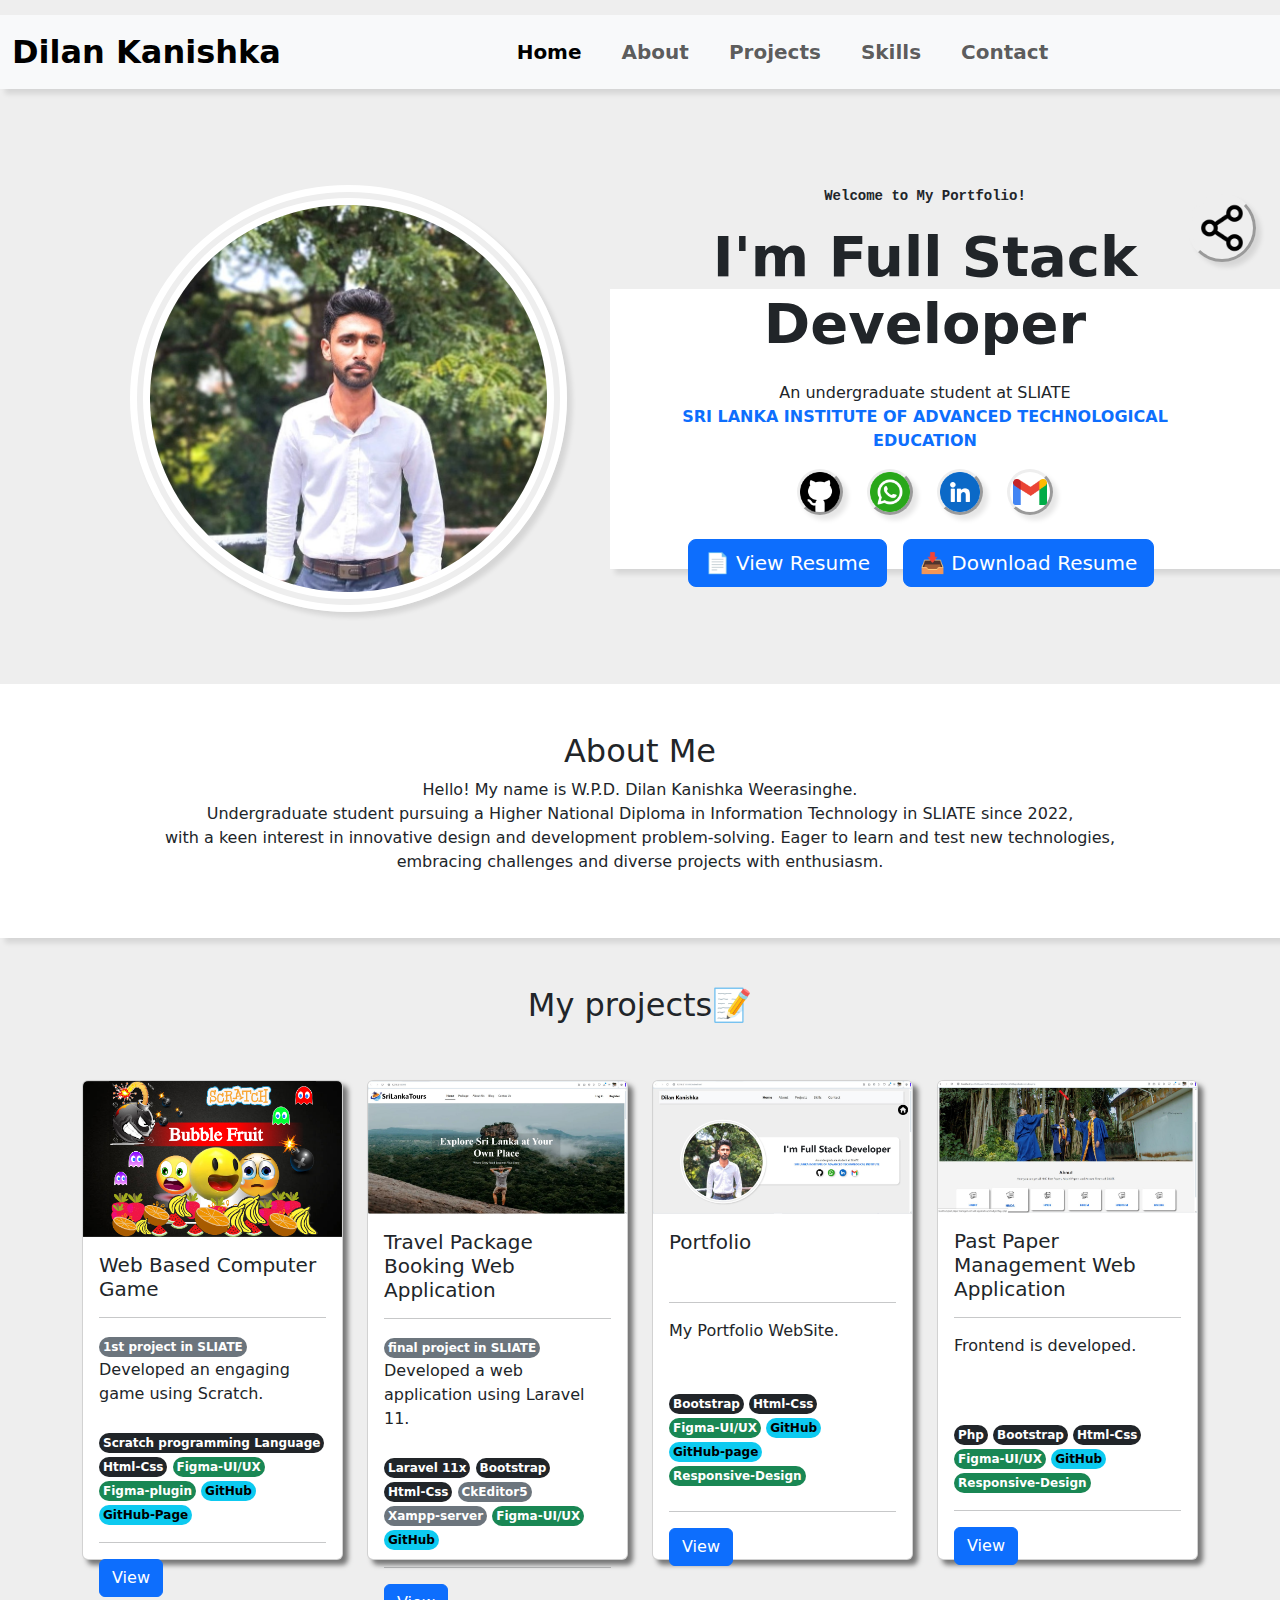
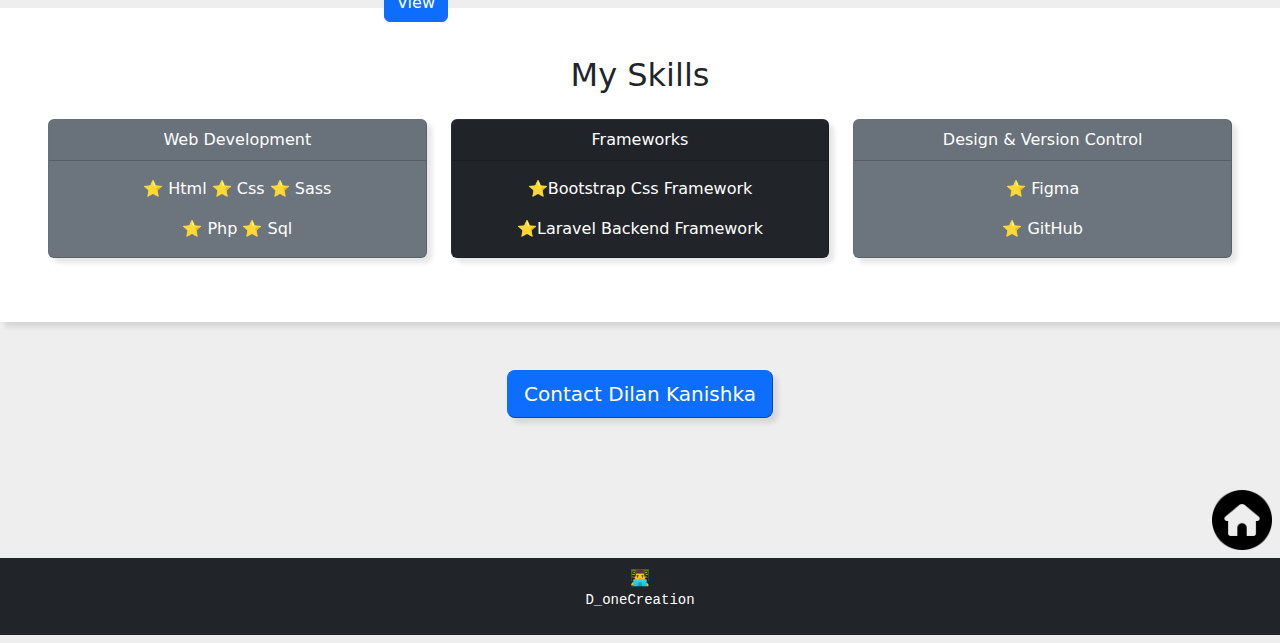
==== index.html @ 0414b309 "add resume and change link name" ====
<!DOCTYPE html>
<html lang="en">
<head>
    <meta charset="UTF-8">
    <meta name="viewport" content="width=device-width, initial-scale=1">
    <!-- bootstrap css cdn link -->
    <link href="https://cdn.jsdelivr.net/npm/bootstrap@5.3.3/dist/css/bootstrap.min.css" rel="stylesheet" integrity="sha384-QWTKZyjpPEjISv5WaRU9OFeRpok6YctnYmDr5pNlyT2bRjXh0JMhjY6hW+ALEwIH" crossorigin="anonymous">
    <link rel="stylesheet" href="css/main.css">
    <link rel="stylesheet" href="css/navBar.css">
    <title>Dilan kanishka</title>
</head>

<body>
    <nav class="navbar navbar-expand-lg bg-body-tertiary navbar-custom" id="home">
        <div class="container-fluid">
          <a class="navbar-brand fs-2 fw-bold" href="#">Dilan Kanishka</a>
          <button class="navbar-toggler" type="button" data-bs-toggle="collapse" data-bs-target="#navbarSupportedContent" aria-controls="navbarSupportedContent" aria-expanded="false" aria-label="Toggle navigation">
            <span class="navbar-toggler-icon"></span>
          </button>
          <div class="collapse navbar-collapse" id="navbarSupportedContent">
            <ul class="navbar-nav mb-lg-0 fs-5 fw-semibold gap-4">
              <li class="nav-item">
                <a class="nav-link active" aria-current="page" href="#home">Home</a>
              </li>
              <li class="nav-item">
                <a class="nav-link" href="#about">About</a>
              </li>
              <li class="nav-item">
                <a class="nav-link" href="#Projects">Projects</a>
              </li>
              <li class="nav-item">
                <a class="nav-link" href="#Skills">Skills</a>
              </li>
              <li class="nav-item">
                <a class="nav-link" href="#Contact">Contact</a>
              </li>
            </ul>
          </div>
        </div>
      </nav>


    <!-- web share function --> 
    <div class="d-flex justify-content-end">
        <div class=" position-absolute me-4 web-share-icon">
            <img src="image/tools-image/share.png" id="shareBtn" alt="share icon" class="shareImageWidth" > 
        </div>
    </div>
    

    <!-- main details background -->
    <div class=" main-details-bg z-n1">
        <!-- this is white background -->
    </div>

    <!-- body section start -->
    <div class="container mt-5">
        <div class="row align-items-center">
            <div class="col-md-6">
                <!-- user image -->
                <img src="image/user-image/user 2.jpg" class="user-main-img m-5" alt="user Image">
            </div>
            <div class="col-md-6">
                <!-- main Texts -->
                <div class="text-center">
                    <pre class="fw-bold">Welcome to My Portfolio!</pre>
                    <h1 class="mb-4 large-heading fw-bolder">I'm Full Stack Developer</h1>
                    <p> An undergraduate student at SLIATE <br>
                        <a href="http://www.sliate.ac.lk" target="_blank" rel="noopener noreferrer">
                            <span class="text-primary fw-bold">
                                SRI LANKA INSTITUTE OF ADVANCED TECHNOLOGICAL EDUCATION
                            </span>
                        </a>
                    </p>
                </div>
                <!-- social media links -->
                <div class="d-flex justify-content-center gap-4 img-fluid mb-4">
                    <div class="rounded-circle shadow-bg hover-animation"> 
                        <a href="https://github.com/Dilan032" target="_blank" rel="noopener noreferrer">
                        <img src="image/social-media-image/github.png" alt="github-icon" width="40px">
                        </a>
                    </div>
                    <div class="rounded-circle shadow-bg hover-animation">
                        <a href="https://wa.me/94779922985" target="_blank" rel="noopener noreferrer">
                        <img src="image/social-media-image/whatsapp.png" alt="whatsapp-icon" width="40px">
                        </a>
                    </div>
                    <div class="rounded-circle shadow-bg hover-animation">
                        <a href="https://www.linkedin.com/in/dilan-kanishka032/"  target="_blank" rel="noopener noreferrer">
                        <img src="image/social-media-image/linkedin.png" alt="linkedin-icon" width="40px">
                        </a>
                    </div>
                    <div class="rounded-circle shadow-bg hover-animation">
                        <a href="mailto:dilankanishka032@gmail.com">
                        <img src="image/social-media-image/gmail.png" alt="gmail-icon" width="40px">
                        </a>
                    </div>
                </div>
                <!-- for resume download or view -->
                <div class="d-grid gap-2 d-md-flex justify-content-md-center position-relative text-center">
                    <button  onclick="openPDF()" class="btn btn-primary btn-lg mb-4 me-md-2 position-static position-md-absolute hover-animation">📄 View Resume</button>
                    <a href="resume/W.P.D.D.K.WeerasinhgeResume.pdf" download="W.P.D.D.K.WeerasinhgeResume.pdf" class="btn btn-primary btn-lg mb-4 me-md-2 position-static position-md-absolute hover-animation">📥 Download Resume</a>
                </div>

            </div>
        </div>
    </div>

    <!-- about page -->
    <div class="mt-4">
        <div class="about-bg p-5 mb-4 text-center">
            <h2 id="about">About Me</h2>
            <p>
                Hello! My name is W.P.D. Dilan Kanishka Weerasinghe. <br>
                Undergraduate student pursuing a Higher National Diploma in Information Technology in SLIATE since 2022, <br>
                with a keen interest in innovative design and development problem-solving. 
                Eager to learn and test new technologies, <br>
                embracing challenges and diverse projects with enthusiasm.
            </p>                
        </div>
    </div>

        <!-- my project section -->
        <div class="container mt-4">
        <h2 id="Projects" class="text-center mt-5">My projects📝</h2>
        <div class="row align-items-center">

            <div class="col-12 col-sm-6 col-md-4 col-lg-3  d-flex justify-content-center align-items-center">
                <div class="card mt-5 project-section-card">
                    <img src="image/project-images/main-img-gamewith Logo.png" class="card-img-top" alt="game image">
                    <div class="card-body">
                      <h5 class="card-title">Web Based Computer Game</h5>
                      <hr>
                      <p class="card-text">
                        <span class="badge rounded-pill text-bg-secondary p-1">1st project in SLIATE</span>
                        Developed an engaging game using Scratch. 
                      </p>
                      <div class="mt-4">
                        <span class="badge rounded-pill text-bg-dark p-1">Scratch programming Language</span>
                        <span class="badge rounded-pill text-bg-dark p-1">Html-Css</span>
                        <span class="badge rounded-pill text-bg-success p-1">Figma-UI/UX</span>
                        <span class="badge rounded-pill text-bg-success p-1">Figma-plugin</span>
                        <span class="badge rounded-pill text-bg-info p-1">GitHub</span>
                        <span class="badge rounded-pill text-bg-info p-1">GitHub-Page</span>
                      </div>
                      <hr>
                      <button type="button" class="btn btn-primary" data-bs-toggle="modal" data-bs-target="#Game">View</button>
                    </div>
                </div>
            </div>

            <!-- Modal for Web Based Computer Game-->
            <div class="modal fade mt-5" id="Game" tabindex="-1" aria-labelledby="exampleModalLabel" aria-hidden="true">
              <div class="modal-dialog">
                <div class="modal-content">
                  <div class="modal-header">
                    <h1 class="modal-title fs-5" id="exampleModalLabel">Web Based Computer Game</h1>
                    <button type="button" class="btn-close" data-bs-dismiss="modal" aria-label="Close"></button>
                  </div>
                  <div class="modal-body">
                   <p>
                    Here the player has to collect fruits while protecting from enemies.
                    It also shows the number of fruits collected by the player and the health of the player.
                    <hr>
                    There are 6 game levels. These game levels are created separately and included in a website. 
                    <br><br>
                    <span class="fw-bold">Visit To </span>
                    <a href="https://dilan032.github.io/WebBased-Game-and-WebSite/" target="_blank" rel="noopener noreferrer" class="fs-5 hover-animation">
                      Bubble Fruit Website
                    </a>
                   </p>
                  </div>
                  <div class="modal-footer">
                      <a href="projects/WebBasedComputerGame/WebBasedComputerGame.html" class="btn btn-primary hover-animation">Screenshots</a>
                      <a href="https://www.figma.com/design/UPzGzLjsF3SDnGhJNsBVNZ/Bubble-Fruit-WebSite?t=43evfqY8JE8yEy0c-1" target="_blank" rel="noopener noreferrer" class="btn btn-primary hover-animation">UI/UX Design</a>
                      <a href="https://github.com/Dilan032/WebBased-Game-and-WebSite" target="_blank" rel="noopener noreferrer"  class="btn btn-dark hover-animation">Source Code</a>
                  </div>
                </div>
              </div>
            </div>


            

            <div class="col-12 col-sm-6 col-md-4 col-lg-3  d-flex justify-content-center align-items-center">
                <div class="card mt-5 project-section-card">
                    <img src="image/project-images/home page.JPG" class="card-img-top" alt="game image">
                    <div class="card-body">
                      <h5 class="card-title">Travel Package Booking Web Application</h5>
                      <hr>
                      <p class="card-text">
                        <span class="badge rounded-pill text-bg-secondary p-1">final project in SLIATE</span>
                        Developed a web application using Laravel 11.
                      </p>
                      <div class="mt-4">
                        <span class="badge rounded-pill text-bg-dark p-1">Laravel 11x</span>
                        <span class="badge rounded-pill text-bg-dark p-1">Bootstrap</span>
                        <span class="badge rounded-pill text-bg-dark p-1">Html-Css</span>
                        <span class="badge rounded-pill text-bg-secondary p-1">CkEditor5</span>
                        <span class="badge rounded-pill text-bg-secondary p-1">Xampp-server</span>
                        <span class="badge rounded-pill text-bg-success p-1">Figma-UI/UX</span>
                        <span class="badge rounded-pill text-bg-info p-1">GitHub</span>
                      </div>
                      <hr>
                      <a href="#" class="btn btn-primary hover-animation" data-bs-toggle="modal" data-bs-target="#TravelWeb">View</a>
                    </div>
                </div>
            </div>

            <!-- Modal for Travel Package Booking Web Application-->
            <div class="modal fade mt-4 mb-5" id="TravelWeb" tabindex="-1" aria-labelledby="TravelWeb" aria-hidden="true">
              <div class="modal-dialog">
                <div class="modal-content">
                  <div class="modal-header">
                    <h1 class="modal-title fs-5" id="exampleModalLabel"> Travel Package Booking Web Application</h1>
                    <button type="button" class="btn-close" data-bs-dismiss="modal" aria-label="Close"></button>
                  </div>
                  <div class="modal-body">
                   <p>
                    <div class="p-3 mb-2 bg-black text-white">User features</div>
            

                    <ul>

                      <li> <b>View details about </b>
                        <br>
                        travel agency ,  Blog Post ,  Travel Packages 
                      </li>

                      <hr>

                      <li> <b>Book Travel package </b>
                        <br>
                        entering relavet Information 
                      </li>

                      <hr>
                        
                      <li><b>View Current status about Booking</b>
                        <br>
                        payment ->  pendin , Conform , Reject 
                        <br>
                        booking ->  pendin , Conform , Reject
                      </li>

                      <hr>

                      <li> <b>View the invoice and pay for the relevant booking</b> </li>

                      <hr>

                      <li> <b>contact travel agency using Contact Form </b>
                        <br>
                        any one can contact travel agency without login
                      </li> 

                    </ul>
                    
                    <hr>

                    <div class="p-3 mb-2 bg-black text-white">Admin features</div>
                    <br>

                    <ul>
                      <li> <b>View all summary of the web application</b>
                        <br>
                        Users ->  Active Users , Not active Users <br>
                        Resavation ->  All Resavation , Conform Resavation , Reject Resavation , To Check Payment <br>
                        Blog Post -> All Blog Post <br>
                        Travel Packages ->  All Travel Packges , Adventure Tour , Beach Holiday Tour , Cultural Tour , Business Trip Tour <br>
                      </li>

                      <hr>

                      <li> <b>Manage Users</b> 
                        <br>
                        Show User Details ->  Number Of Reservations , Date of Joining  etc. <br>
                        Contact or Remove User Account
                      </li>

                      <hr>

                      <li> <b>User's Massages</b> 
                        <br>
                         View , Delete , Show Massage Send Date and Time , Send Email To User 
                      </li>

                      <hr>

                      <li> <b>CRUD Operations For Trvel Package</b>
                        <br>
                       create , Delete , View , Update 
                      </li>

                      <hr>

                      <li> <b>CRUD Operations For Blog Post</b> 
                        <br>
                         create , Delete , View , Update 
                      </li>
                    </ul>

                   </p>

                  </div>
                  <div class="modal-footer mb-5">
                      <a href="projects/TavelPackageBookingWebApplication/TavelPackageBookingWeb.html" class="btn btn-primary hover-animation">Screenshots</a>
                      <a href="https://www.figma.com/design/E5aFcTBk4oNJvYFS6FPTE7/Travel-Package-Web-App-%22-Sinha-Tour-%22?node-id=0-1&t=43evfqY8JE8yEy0c-1" target="_blank" rel="noopener noreferrer" class="btn btn-primary hover-animation">UI/UX Design</a>
                      <a href="https://github.com/Dilan032/Travel-Package-Booking-Web-Application" target="_blank" rel="noopener noreferrer" class="btn btn-dark hover-animation">Source Code</a>
                      <button type="button" class="btn btn-secondary" data-bs-dismiss="modal">Close</button>
                  </div>
                </div>
              </div>
            </div>

            <div class="col-12 col-sm-6 col-md-4 col-lg-3  d-flex justify-content-center align-items-center">
                <div class="card mt-5 project-section-card">
                    <img src="image/project-images/portfolio web ss.JPG" class="card-img-top" alt="game image">
                    <div class="card-body">
                      <h5 class="card-title mb-5">Portfolio</h5>
                      <hr>
                      <p class="card-text">
                        My Portfolio WebSite.
                      </p>
                     
                      <div class="mt-5 mb-4">
                        <span class="badge rounded-pill text-bg-dark p-1">Bootstrap</span>
                        <span class="badge rounded-pill text-bg-dark p-1">Html-Css</span>
                        <span class="badge rounded-pill text-bg-success p-1">Figma-UI/UX</span>
                        <span class="badge rounded-pill text-bg-info p-1">GitHub</span>
                        <span class="badge rounded-pill text-bg-info p-1">GitHub-page</span>
                        <span class="badge rounded-pill text-bg-success p-1">Responsive-Design</span>
                      </div>
                      <hr>
                      <a href="#" class="btn btn-primary hover-animation" data-bs-toggle="modal" data-bs-target="#Portfolio">View</a>
                    </div>
                </div>
            </div>

            <!-- Modal for Portfolio-->
            <div class="modal fade mt-5 " id="Portfolio" tabindex="-1" aria-labelledby="Portfolio" aria-hidden="true">
              <div class="modal-dialog">
                <div class="modal-content">
                  <div class="modal-header">
                    <h1 class="modal-title fs-5" id="exampleModalLabel"> Portfolio WebSite.</h1>
                    <button type="button" class="btn-close" data-bs-dismiss="modal" aria-label="Close"></button>
                  </div>
                  <div class="modal-body">
                   <p>
                    My Portfolio WebSite.
                   </p>
                  </div>
                  <div class="modal-footer">
                      <a href="https://www.figma.com/design/GKoc4sbautj9W1CK4fBAuo/Portfolio?t=43evfqY8JE8yEy0c-1" target="_blank" rel="noopener noreferrer"  class="btn btn-primary hover-animation">UI/UX Design</a>
                      <a href="https://github.com/Dilan032/Portfolio" target="_blank" rel="noopener noreferrer" class="btn btn-dark hover-animation">Source Code</a>
                  </div>
                </div>
              </div>
            </div>


            <div class="col-12 col-sm-6 col-md-4 col-lg-3  d-flex justify-content-center align-items-center">
                <div class="card mt-5 project-section-card">
                    <img src="image/project-images/past paper web2.JPG" class="card-img-top" alt="game image">
                    <div class="card-body">
                      <h5 class="card-title">Past Paper Management Web Application</h5>
                      <hr>
                      <p class="card-text">
                        Frontend is developed.
                      </p>
                      <br>
                      <div class="mt-4">
                        <span class="badge rounded-pill text-bg-dark p-1">Php</span>
                        <span class="badge rounded-pill text-bg-dark p-1">Bootstrap</span>
                        <span class="badge rounded-pill text-bg-dark p-1">Html-Css</span>
                        <span class="badge rounded-pill text-bg-success p-1">Figma-UI/UX</span>
                        <span class="badge rounded-pill text-bg-info p-1">GitHub</span>
                        <span class="badge rounded-pill text-bg-success p-1">Responsive-Design</span>
                      </div>
                      <hr>
                      <a href="#" class="btn btn-primary hover-animation" data-bs-toggle="modal" data-bs-target="#PastPaperManagementWeb">View</a>
                    </div>
                </div>
            </div>

            <!-- Modal for Past Paper Management Web Application-->
            <div class="modal fade mt-5" id="PastPaperManagementWeb" tabindex="-1" aria-labelledby="TravelWeb" aria-hidden="true">
              <div class="modal-dialog">
                <div class="modal-content">
                  <div class="modal-header">
                    <h1 class="modal-title fs-5" id="exampleModalLabel">Past Paper Management Web Application</h1>
                    <button type="button" class="btn-close" data-bs-dismiss="modal" aria-label="Close"></button>
                  </div>
                  <div class="modal-body">
                   <p>
                    This web application was created to manage past papers. <br>
                    Only the front view is designed here
                   </p>
                  </div>
                  <div class="modal-footer">
                      <a href="projects/PastPaperManagementWebApplication/PastPaperManagementWeb.html" class="btn btn-primary hover-animation">Screenshots</a>
                      <a href="https://www.figma.com/design/L9oaAtUob725JzzzCSqHR5/Past-Paper-Management-Web-Application?t=43evfqY8JE8yEy0c-1" target="_blank" rel="noopener noreferrer" class="btn btn-primary hover-animation">UI/UX Design</a>
                      <a href="https://github.com/Dilan032/Past-Paper-Management-Web-Application" target="_blank" rel="noopener noreferrer" class="btn btn-dark hover-animation">Source Code</a>
                  </div>
                </div>
              </div>
            </div>

        </div>
        </div>

        
        <!-- my skill section -->
        <div class="about-bg p-5 mt-5 text-center">
            <h2 id="Skills" class="mb-4">My Skills</h2>
            <div class="row">
                <div class="col-12 col-sm-6 col-md-4 col-lg-4">
                    <div class="card text-bg-secondary mb-3 shadow-bg" >
                        <div class="card-header">Web Development</div>
                        <div class="card-body">
                          <!-- <h5 class="card-title">Primary card title</h5> -->
                          <p class="card-text">⭐ Html ⭐ Css ⭐ Sass</p>
                          <p class="card-text">⭐ Php ⭐  Sql</p>
                        </div>
                      </div>
                </div>
                <div class="col-12 col-sm-6 col-md-4 col-lg-4">
                    <div class="card text-bg-dark mb-3 shadow-bg">
                        <div class="card-header">Frameworks</div>
                        <div class="card-body">
                          <!-- <h5 class="card-title">Secondary card title</h5> -->
                          <p class="card-text">⭐Bootstrap Css Framework</p>
                          <p class="card-text">⭐Laravel Backend Framework</p>
                        </div>
                      </div>
                </div>
                <div class="col-12 col-sm-6 col-md-4 col-lg-4">
                    <div class="card text-bg-secondary mb-3 shadow-bg">
                        <div class="card-header">Design & Version Control</div>
                        <div class="card-body">
                          <!-- <h5 class="card-title">Success card title</h5> -->
                          <p class="card-text">⭐ Figma</p>
                          <p class="card-text">⭐ GitHub</p>
                        </div>
                      </div>
                </div>
            </div>     
        </div>

        <!-- Contact section -->
        <div class="text-center mt-5">
        <p id="Contact" class="d-inline-flex gap-1">
            <button class="btn btn-primary btn-lg shadow-bg hover-animation" type="button" data-bs-toggle="collapse" data-bs-target=".multi-collapse" aria-expanded="false" aria-controls="multiCollapseExample1 multiCollapseExample2">
                Contact Dilan Kanishka
            </button>
          </p>
        <div class="container">
            <div class="row mb-5">
                <div class="col">
                    <div class="collapse multi-collapse" id="multiCollapseExample1">
                        <div class="card card-body p-4">
                            <img src="image/social-media-image/whatsapp.png" class="mx-auto d-block mb-3" alt="whatsapp-icon" width="50px">
                            <a href="https://wa.me/94779922985" target="_blank" rel="noopener noreferrer" type="button" class="btn btn-success shadow-bg">View Whatsapp</a>
                        </div>
                    </div>
                    </div>
                    <div class="col">
                    <div class="collapse multi-collapse" id="multiCollapseExample2">
                        <div class="card card-body p-4">
                            <img src="image/social-media-image/gmail.png" class="mx-auto d-block mb-3" alt="whatsapp-icon" width="50px">
                            <a href="mailto:dilankanishka032@gmail.com" type="button" class="btn btn-info shadow-bg">View Email Address</a>
                        </div>
                    </div>
                    </div>
                </div>
            </div>    

            <!-- <pre class="text-center">
                I am always open to new opportunities and collaborations. Feel free to explore my projects and connect with me through [LinkedIn/Email/Portfolio Website]. 
                Let's work together to create innovative solutions and drive technological advancements!
             </pre> -->

        </div>

        <!-- to come the home section -->
        <div class="d-flex justify-content-end">
            <a href="#home" class="m-2">
                <img src="image//tools-image/home.png" alt="home icon" width="60px">  
            </a>
        </div>

        <!-- footer -->
        <div class="p-2 mb-2 bg-dark text-white text-center"> 👨‍💻<pre>D_oneCreation</pre> </div>


    <!-- bootstrap css cdn link -->
    <script src="https://cdn.jsdelivr.net/npm/bootstrap@5.3.3/dist/js/bootstrap.bundle.min.js" integrity="sha384-YvpcrYf0tY3lHB60NNkmXc5s9fDVZLESaAA55NDzOxhy9GkcIdslK1eN7N6jIeHz" crossorigin="anonymous"></script>
    <!-- for open the PDF -->
    <script src="js/openPDF.js"></script>
    <!-- for web share function -->
    <script src="js/webShare.js"></script>
</body>
</html>
---- css/main.css ----
body{
    background-color: rgba(233, 233, 233, 0.77);
    scroll-behavior: smooth;
    padding: 0;
}
a{
    text-decoration: none;
}

.web-share-icon{
    margin-top: 105px;
    margin-left: 620px;
    border-style: outset;
    border-radius: 100%;
    padding: 6px;
    box-shadow: 5px 5px 5px rgba(0, 0, 0, 0.1);
    cursor: pointer;
}
.web-share-icon:hover{
    transform: scale(1.1);
}
.shareImageWidth{
    width: 50px;
}
 /* Media query for mobile screens */
 @media (max-width: 767.98px) {
    .shareImageWidth{
        width: 40px;
        z-index: 9000;
        margin-top: 60px;
    }
    .web-share-icon{
        margin-top: 40px;
        margin-left: 620px;
        border-style: none;
        border-radius: 100%;
        padding: 6px;
        box-shadow: 0px 0px 0px rgba(0, 0, 0, 0.1);
        cursor: pointer;
    }
}

.user-main-img{
    border-radius: 100%;
    width: 80%;
    border-style: double;
    box-shadow: 5px 5px 5px rgba(0, 0, 0, 0.1);
    border-width: 20px;
    border-color: white;
}
.main-details-bg{
    background-color: white;
    padding: 20px;
    width: 850px;
    height: 280px;
    position: absolute;
    margin-left: 610px;
    margin-top: 200px;
    border-top-right-radius: 20px;
    border-bottom-right-radius: 20px;
    box-shadow: 5px 5px 5px rgba(0, 0, 0, 0.1);
}
 /* Media query for mobile screens */
 @media (max-width: 767.98px) {
    .main-details-bg{
        background-color: white;
        padding: 0px;
        width: 100%;
        height: 0px;
        position: absolute;
        margin-left: 10px;
        margin-top: 400px;
        border-top-right-radius: 5px;
        border-bottom-right-radius: 5px;
    }

}
.large-heading {
    font-size: 3.5rem; 
}
.about-bg{
    background-color: white;
    box-shadow: 5px 5px 5px rgba(0, 0, 0, 0.1);
}
.project-section-card{
    width: 300px;
    height: 480px;
    box-shadow: 5px 5px 5px rgba(0, 0, 0, 0.5);
}


.shadow-bg{
    box-shadow: 5px 5px 5px rgba(0, 0, 0, 0.1);
    border-style: outset;
}
.hover-animation:hover{
    transform: scale(1.1);
}
---- css/navBar.css ----
.navbar-nav {
    margin-right: auto;
    margin-left: auto;
}
.navbar-custom {
    max-width: 1450px;
    margin: 0 auto;
    margin-top: 15px;
    box-shadow: 5px 5px 5px rgba(0, 0, 0, 0.1);
}
/* .sticky {
    position: sticky;
    top: 0;
    z-index: 1000;
} */

 /* Media query for mobile screens */
 @media (max-width: 767.98px) {
    .navbar{
        position: fixed;
        width: 100%;
        z-index: 1000;
        padding: 0px;
        padding-top: 14px;
    }
}
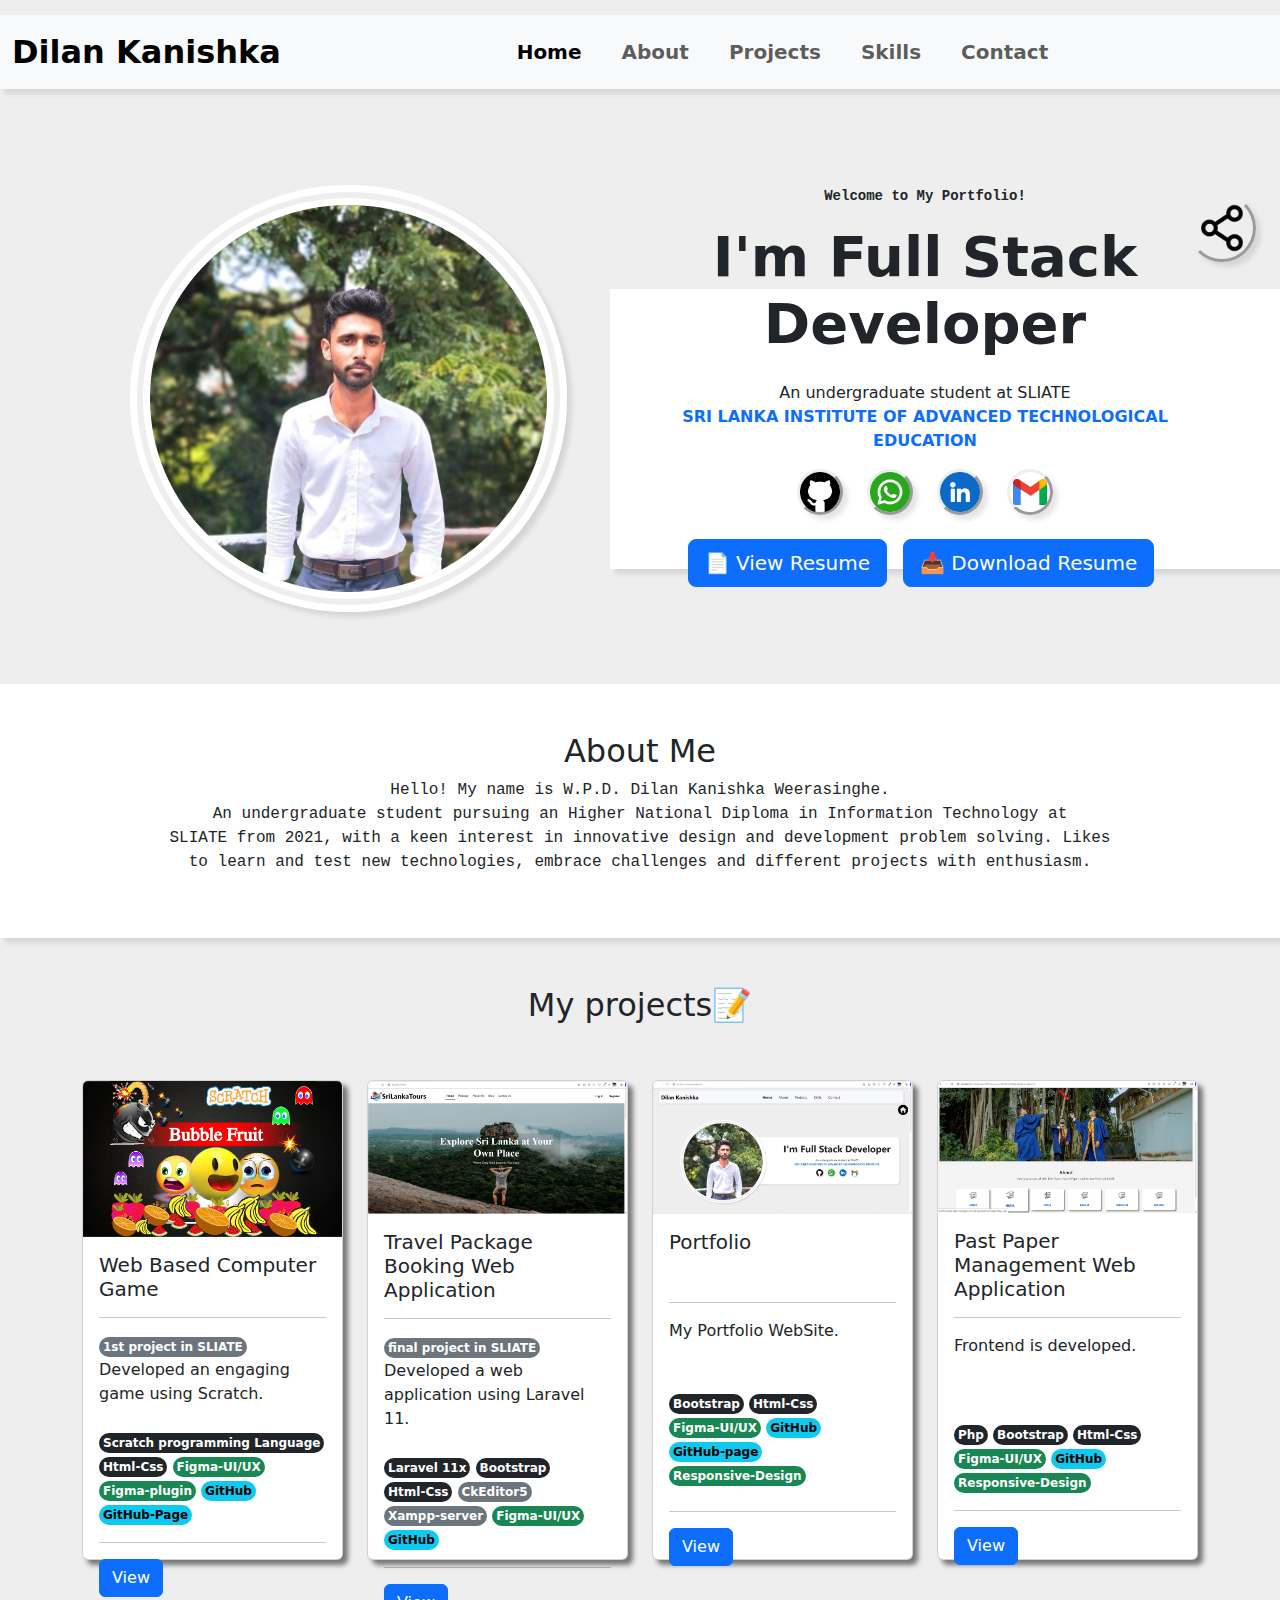
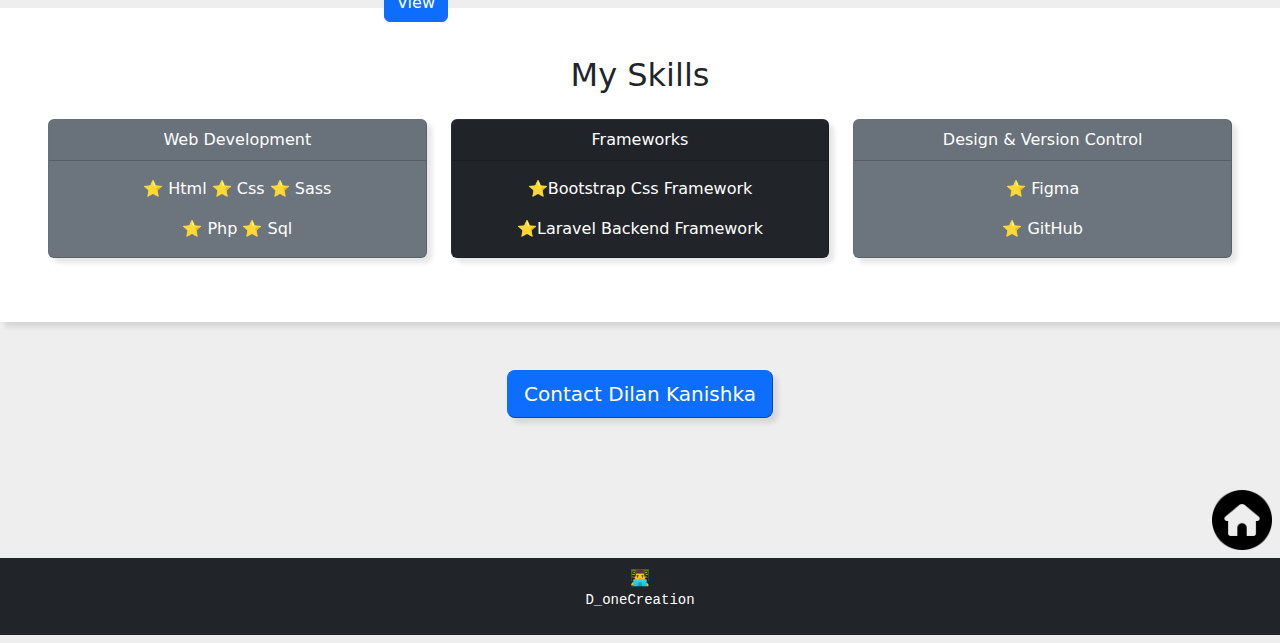
==== commit 967216bf: "update about section" ====
--- a/index.html
+++ b/index.html
@@ -7,6 +7,7 @@
     <link href="https://cdn.jsdelivr.net/npm/bootstrap@5.3.3/dist/css/bootstrap.min.css" rel="stylesheet" integrity="sha384-QWTKZyjpPEjISv5WaRU9OFeRpok6YctnYmDr5pNlyT2bRjXh0JMhjY6hW+ALEwIH" crossorigin="anonymous">
     <link rel="stylesheet" href="css/main.css">
     <link rel="stylesheet" href="css/navBar.css">
+    <link rel="shortcut icon" href="image/user-image/developer.png" type="image/x-icon">
     <title>Dilan kanishka</title>
 </head>
 
@@ -110,12 +111,11 @@
     <div class="mt-4">
         <div class="about-bg p-5 mb-4 text-center">
             <h2 id="about">About Me</h2>
-            <p>
+            <p class="font-monospace">
                 Hello! My name is W.P.D. Dilan Kanishka Weerasinghe. <br>
-                Undergraduate student pursuing a Higher National Diploma in Information Technology in SLIATE since 2022, <br>
-                with a keen interest in innovative design and development problem-solving. 
-                Eager to learn and test new technologies, <br>
-                embracing challenges and diverse projects with enthusiasm.
+                An undergraduate student pursuing an Higher National Diploma in Information Technology at  <br>
+                SLIATE from 2021, with a keen interest in innovative design and development problem solving. Likes <br>
+                to learn and test new technologies, embrace challenges and different projects with enthusiasm.
             </p>                
         </div>
     </div>
@@ -238,9 +238,9 @@
                         
                       <li><b>View Current status about Booking</b>
                         <br>
-                        payment ->  pendin , Conform , Reject 
-                        <br>
-                        booking ->  pendin , Conform , Reject
+                        payment <small>(pendin , Conform , Reject)</small>
+                        <br>
+                        booking <small>(pendin , Conform , Reject)</small>
                       </li>
 
                       <hr>
@@ -249,7 +249,7 @@
 
                       <hr>
 
-                      <li> <b>contact travel agency using Contact Form </b>
+                      <li> <b>Contact travel agency using Contact Form </b>
                         <br>
                         any one can contact travel agency without login
                       </li> 
@@ -264,17 +264,17 @@
                     <ul>
                       <li> <b>View all summary of the web application</b>
                         <br>
-                        Users ->  Active Users , Not active Users <br>
-                        Resavation ->  All Resavation , Conform Resavation , Reject Resavation , To Check Payment <br>
-                        Blog Post -> All Blog Post <br>
-                        Travel Packages ->  All Travel Packges , Adventure Tour , Beach Holiday Tour , Cultural Tour , Business Trip Tour <br>
+                        Users <small>(Active and inactive users)</small> <br>
+                        Resavation <small>(All, Confirm, Reject, Check payments for bookings)</small> <br>
+                        Blog Post <br>
+                        Travel Packages <br>
                       </li>
 
                       <hr>
 
                       <li> <b>Manage Users</b> 
                         <br>
-                        Show User Details ->  Number Of Reservations , Date of Joining  etc. <br>
+                        Show User Details <small>(Number Of Reservations, Date of Joining etc.)</small> <br>
                         Contact or Remove User Account
                       </li>
 
@@ -282,7 +282,7 @@
 
                       <li> <b>User's Massages</b> 
                         <br>
-                         View , Delete , Show Massage Send Date and Time , Send Email To User 
+                         View, Delete, Date and Time ,Sending email to user.
                       </li>
 
                       <hr>
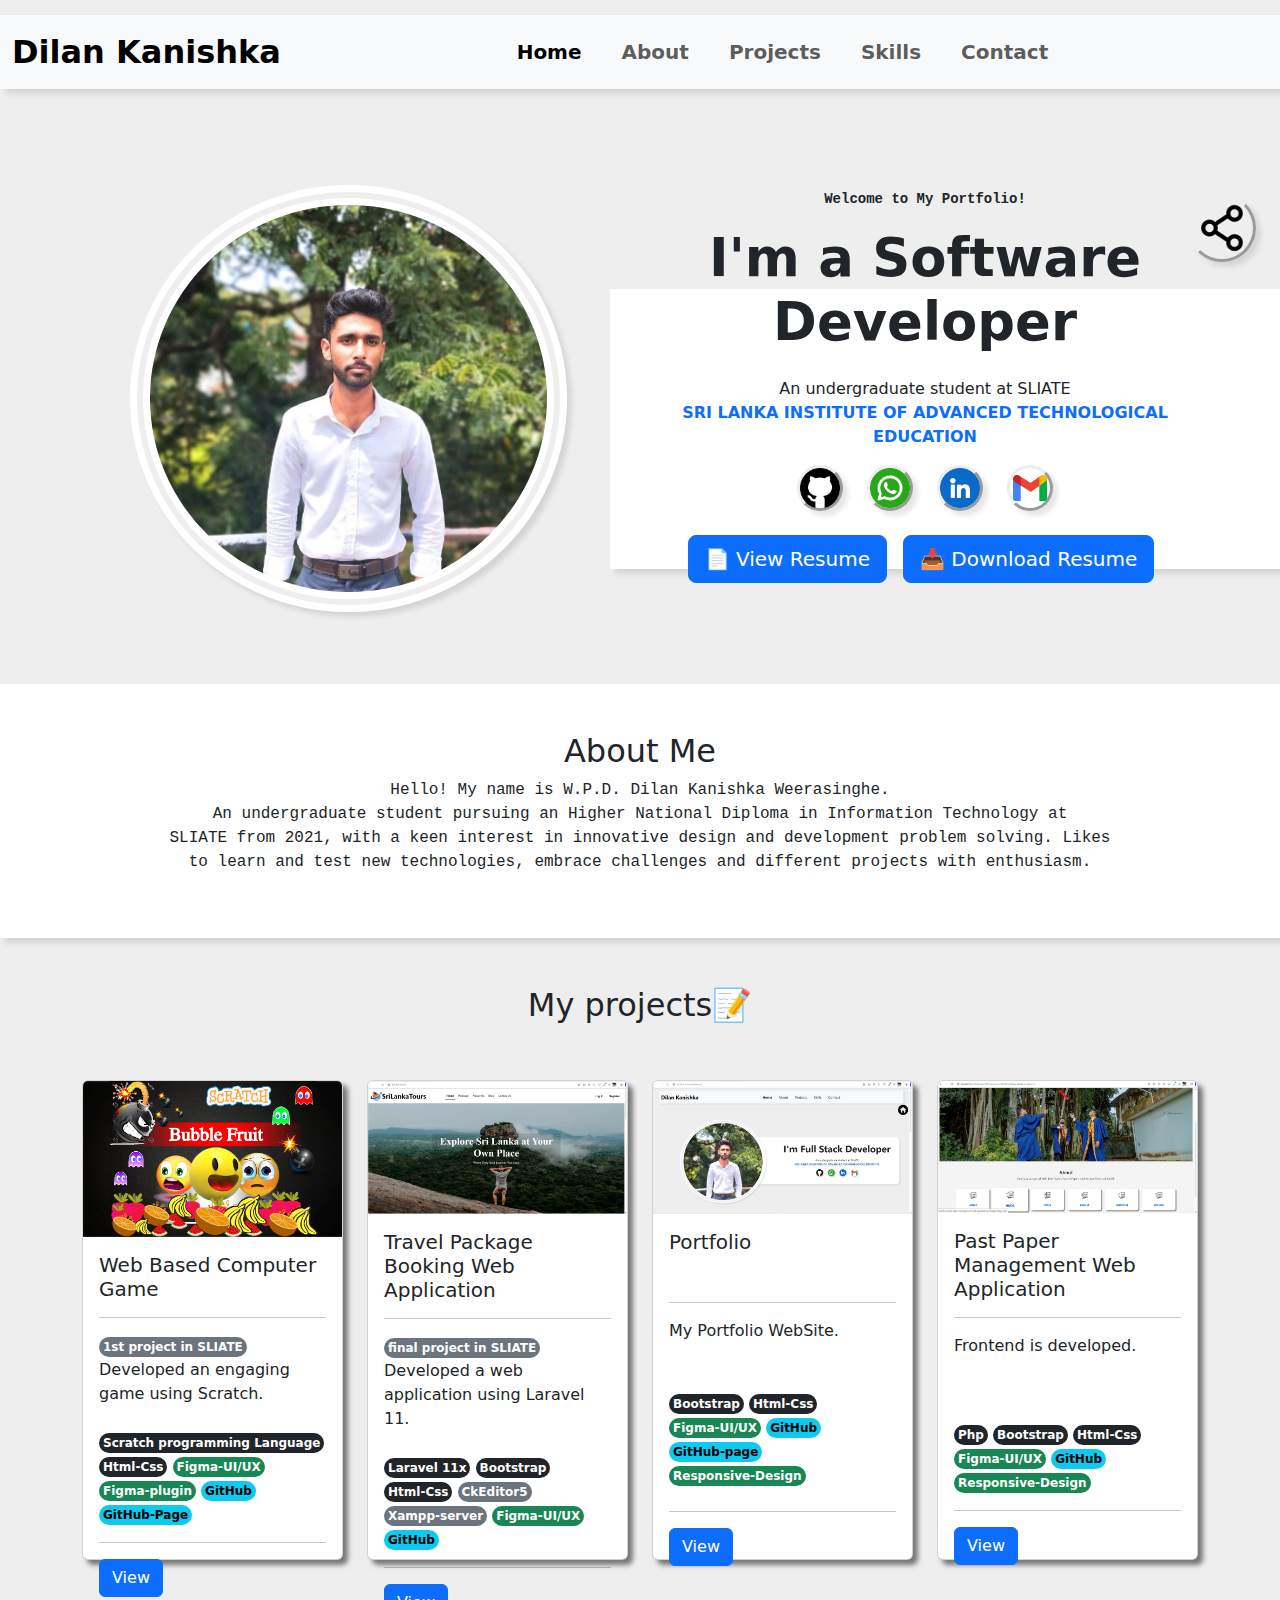
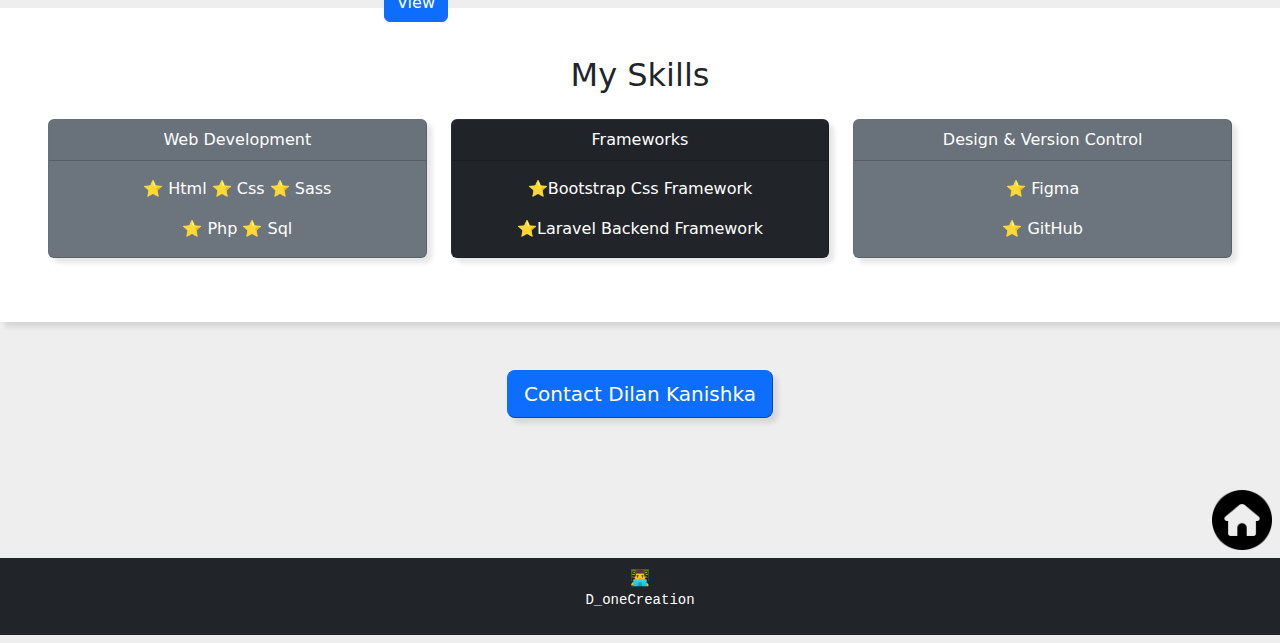
==== commit ba71e995: "update details" ====
--- a/index.html
+++ b/index.html
@@ -65,7 +65,7 @@
                 <!-- main Texts -->
                 <div class="text-center">
                     <pre class="fw-bold">Welcome to My Portfolio!</pre>
-                    <h1 class="mb-4 large-heading fw-bolder">I'm Full Stack Developer</h1>
+                    <h1 class="mb-4 large-heading fw-bolder">I'm a Software Developer</h1>
                     <p> An undergraduate student at SLIATE <br>
                         <a href="http://www.sliate.ac.lk" target="_blank" rel="noopener noreferrer">
                             <span class="text-primary fw-bold">
--- a/css/main.css
+++ b/css/main.css
@@ -76,7 +76,7 @@
 
 }
 .large-heading {
-    font-size: 3.5rem; 
+    font-size: 3.3rem; 
 }
 .about-bg{
     background-color: white;
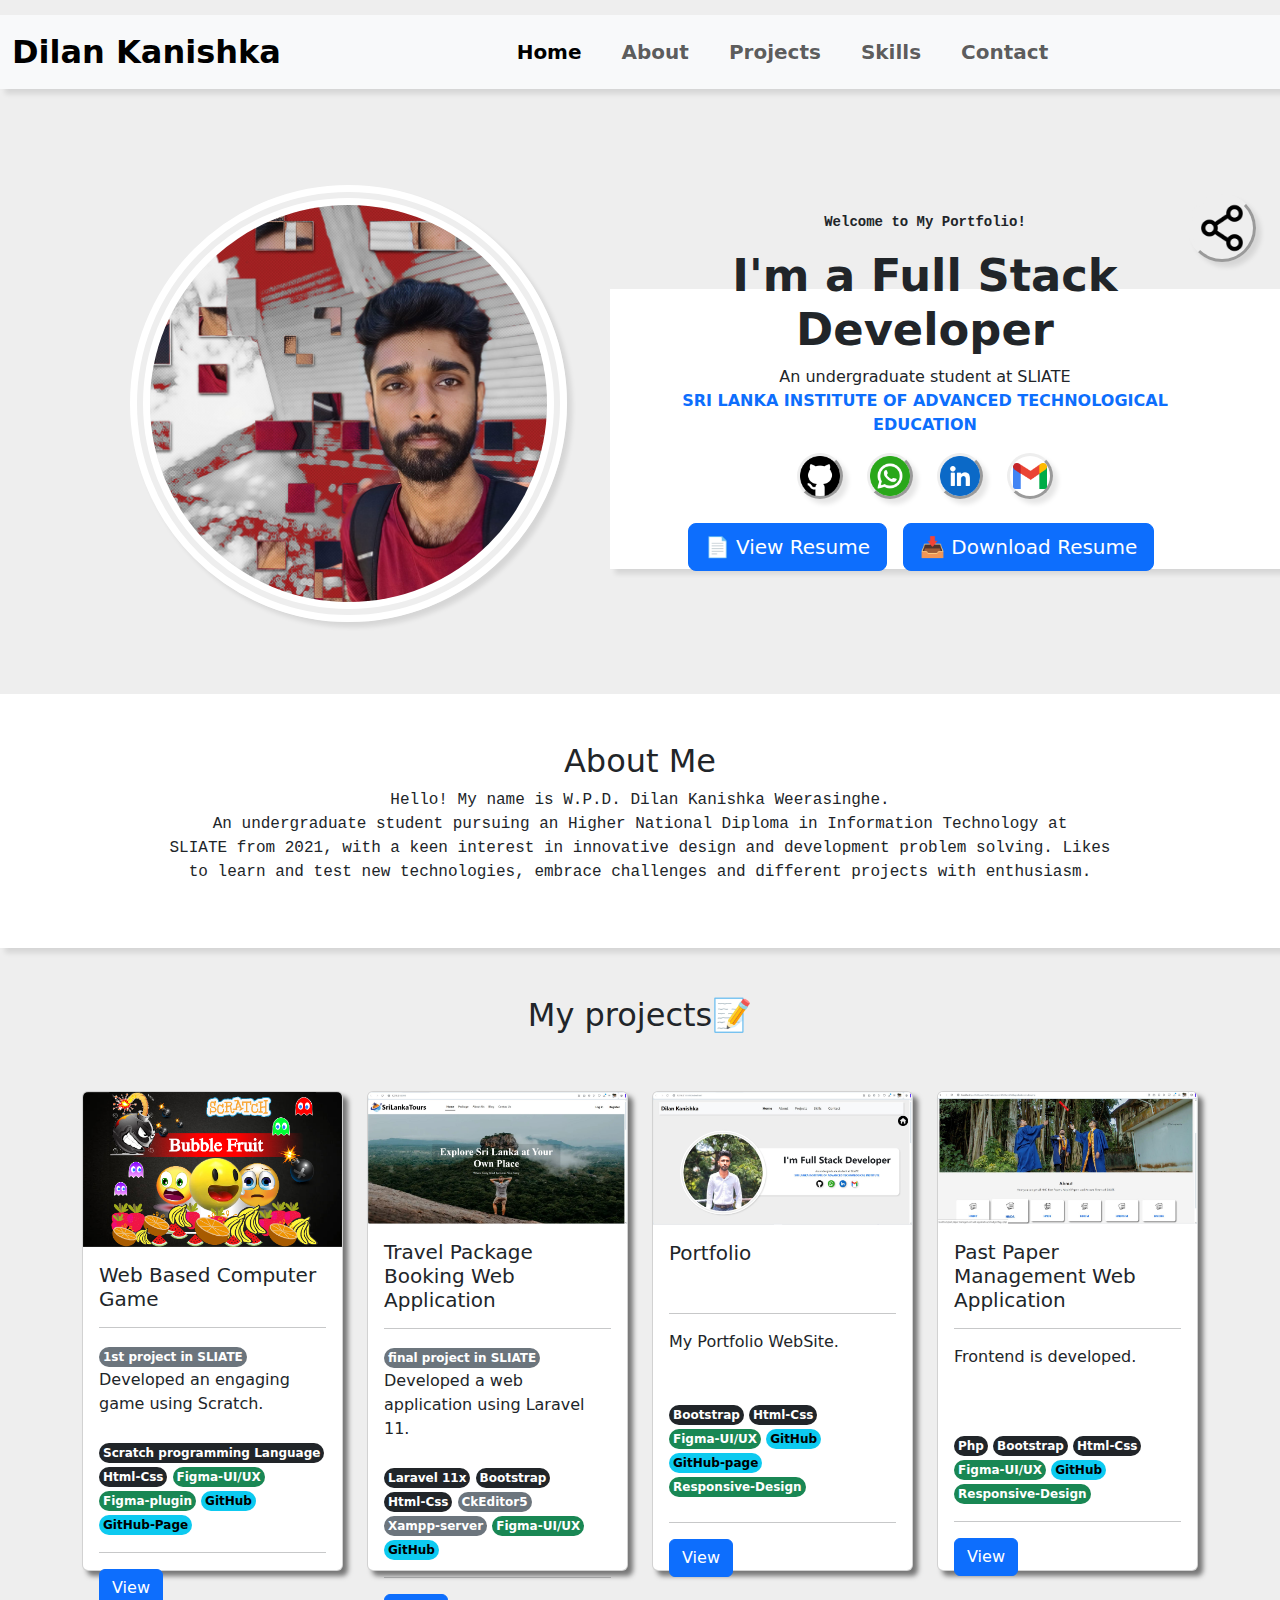
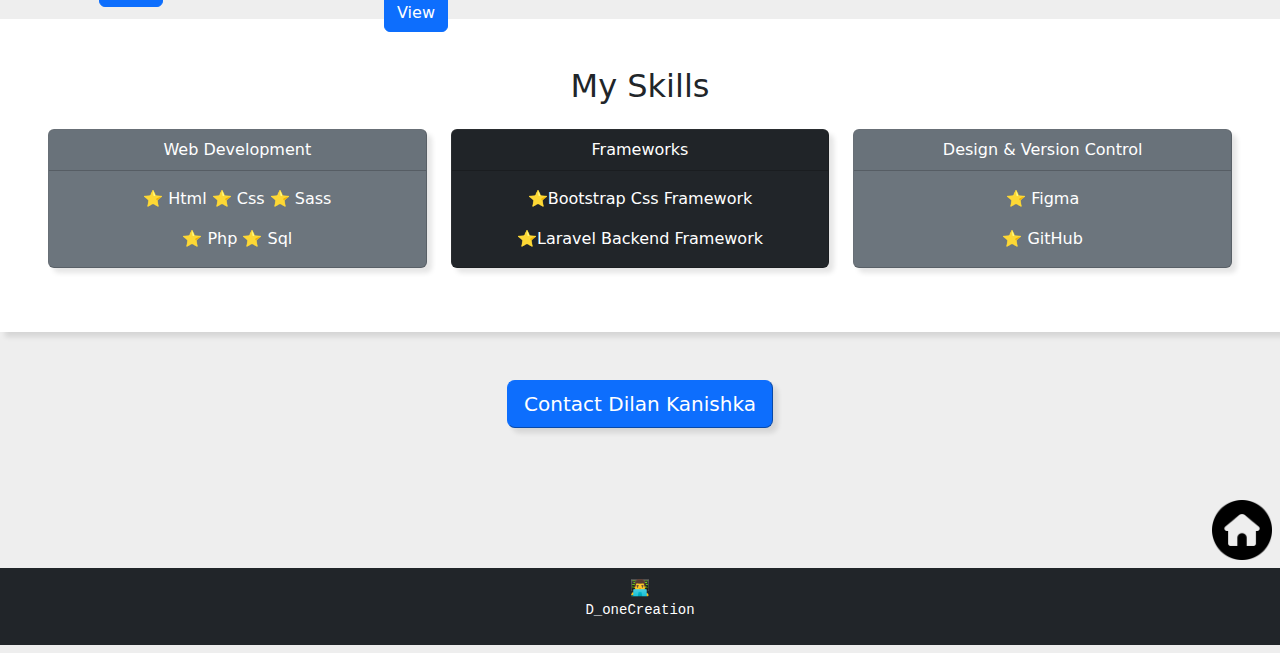
==== commit 9ae30ecc: "update user profile and job title" ====
--- a/index.html
+++ b/index.html
@@ -59,13 +59,13 @@
         <div class="row align-items-center">
             <div class="col-md-6">
                 <!-- user image -->
-                <img src="image/user-image/user 2.jpg" class="user-main-img m-5" alt="user Image">
+                <img src="image/user-image/dilan2.jpg" class="user-main-img m-5" alt="user Image">
             </div>
             <div class="col-md-6">
                 <!-- main Texts -->
                 <div class="text-center">
                     <pre class="fw-bold">Welcome to My Portfolio!</pre>
-                    <h1 class="mb-4 large-heading fw-bolder">I'm a Software Developer</h1>
+                    <h1 class="mb-2 large-heading fw-bolder">I'm a Full Stack Developer</h1>
                     <p> An undergraduate student at SLIATE <br>
                         <a href="http://www.sliate.ac.lk" target="_blank" rel="noopener noreferrer">
                             <span class="text-primary fw-bold">
--- a/css/main.css
+++ b/css/main.css
@@ -76,7 +76,7 @@
 
 }
 .large-heading {
-    font-size: 3.3rem; 
+    font-size: 2.8rem; 
 }
 .about-bg{
     background-color: white;
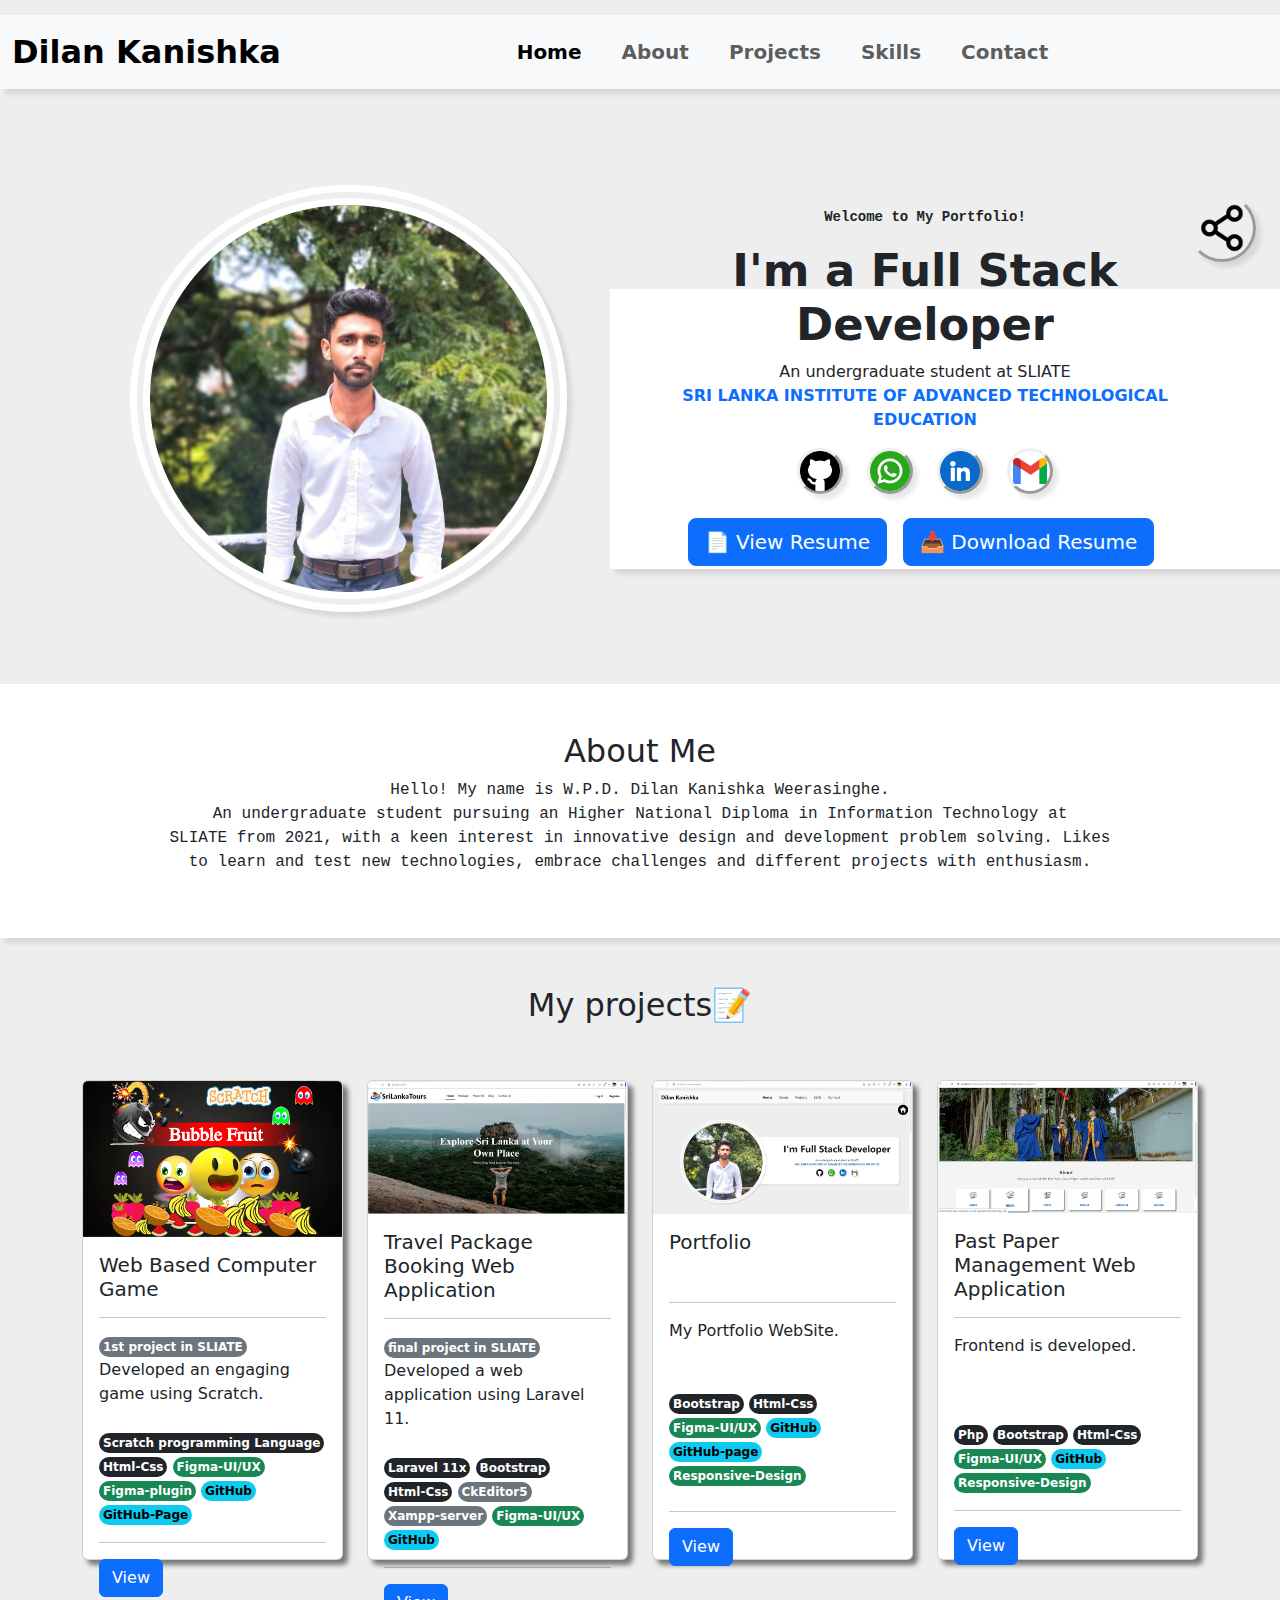
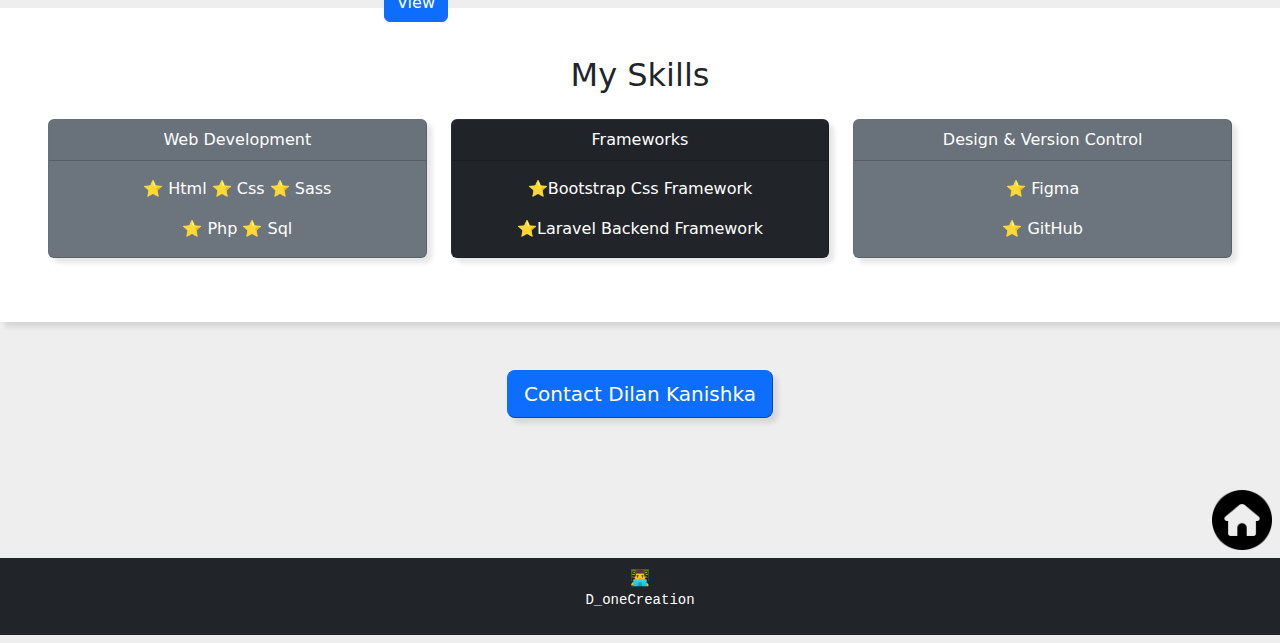
==== commit c7e6c9b5: "cange user image" ====
--- a/index.html
+++ b/index.html
@@ -59,7 +59,7 @@
         <div class="row align-items-center">
             <div class="col-md-6">
                 <!-- user image -->
-                <img src="image/user-image/dilan2.jpg" class="user-main-img m-5" alt="user Image">
+                <img src="image/user-image/user 2.jpg" class="user-main-img m-5" alt="user Image">
             </div>
             <div class="col-md-6">
                 <!-- main Texts -->
